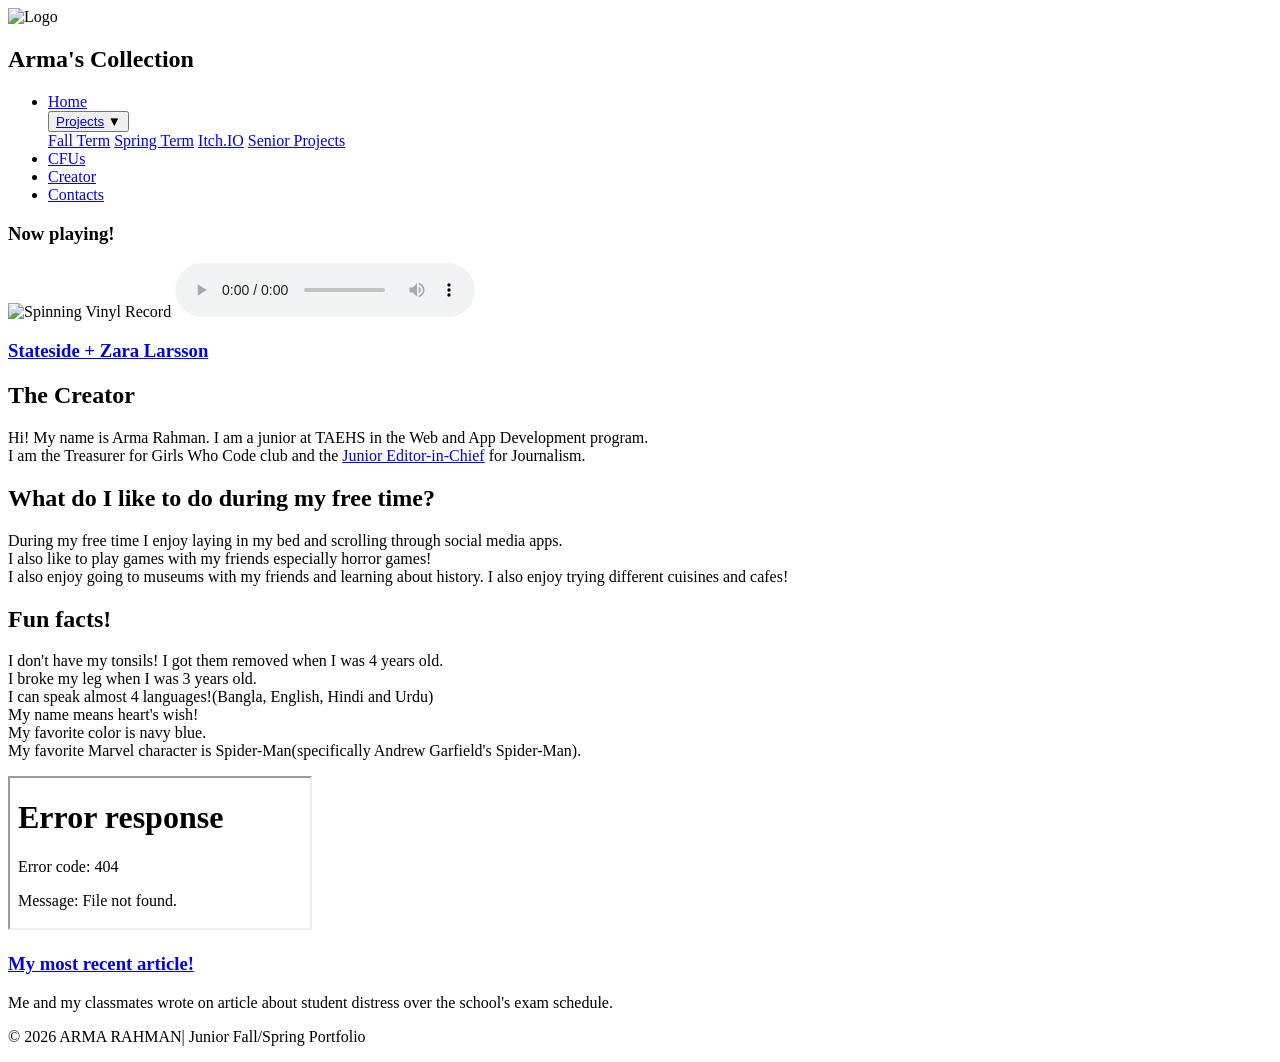
==== aboutme.html @ fb21edcf "added senior projects tab" ====
<!DOCTYPE html>
<html lang="en">
<head>
  <meta charset="UTF-8" />
  <meta name="viewport" content="width=device-width, initial-scale=1.0" />

  <!-- Update these (from Curator Guide) -->
  <meta name="description" content="Junior Fall Portfolio for Arma Rahman" />
  <meta name="keywords" content="portfolio, junior, projects, programming, web development" />
  <meta name="author" content="Arma Rahman" />

  <title>ARMA RAHMAN | Junior Fall Portfolio</title>

  <!-- Main stylesheet -->
  <link rel="stylesheet" href="style.css" />

  <!-- Optional favicon (put your icon file in the same folder) -->
  <link rel="icon" type="image/x-icon" href="lettera.png" />

  <!-- Optional fonts (only keep if your CSS uses them) -->
  <link rel="preconnect" href="https://fonts.googleapis.com" />
  <link rel="preconnect" href="https://fonts.gstatic.com" crossorigin />
  <link href="https://fonts.googleapis.com/css2?family=Montserrat:wght@300;400;700&display=swap" rel="stylesheet" />
   <link rel="preconnect" href="https://fonts.googleapis.com">
<link rel="preconnect" href="https://fonts.gstatic.com" crossorigin>
<link href="https://fonts.googleapis.com/css2?family=Press+Start+2P&display=swap" rel="stylesheet">
</head>

<body>

  <!-- NAVBAR -->
  <header>
    <nav class="navbar">
      <div class="navbar-left">
        <!-- Replace logo.png with your own image file -->
        <img src="favicon.png".png" alt="Logo" />
        <h1>Arma's Collection</h1>
      </div>

      <ul class="navbar-right">
        <li class = "press-start"><a href="index.html">Home</a></li>
        <div class="dropdown">
            <button class="dropbtn"><a href="projects.html">Projects</a> ▼</button>
            <div class="dropdown-content">
              <a href="projects.html#section1">Fall Term</a>
              <a href="projects.html#section2">Spring Term</a>
              <a href="projects.html#section3">Itch.IO</a>
              <a href="#section4">Senior Projects</a>
            </div>
          </div>
        <li class = "press-start"><a href="cfus.html">CFUs</a></li>
        <li class = "press-start"><a href="aboutme.html">Creator</a></li>
        <li class = "press-start"><a href="contact.html">Contacts</a></li>
      </ul>
    </nav>
  </header>

  <!-- MAIN CONTENT -->
  <main class="home-card">

       <!-- Testing Vinyl Record(repeatable blocks) -->
    <section class="resource-card">
      <h3>Now playing!</h3>
      <div class="record-player">
        <!-- Vinyl Record Image -->
        <img src="vinyl.png" alt="Spinning Vinyl Record" class="vinyl">

        <!-- Audio -->
        <audio controls autoplay loop>
            <source src="music.mov" type="audio/mpeg">
        </audio>
        <a href="https://open.spotify.com/track/1DwscornXpj8fmOmYVlqZt?si=9a41c8d5181b4d9e"><h3>Stateside + Zara Larsson</h3></a>
    </section>


     <!-- Who Am I(repeatable blocks) -->
    <section class="resource-card">
      <h2>The Creator</h2>
      <p>Hi! My name is Arma Rahman. I am a junior at TAEHS in the Web and App Development program.
        <br>
        I am the Treasurer for Girls Who Code club and the <a href="https://theedisonlight.com/staff_name/arma-rahman/">Junior Editor-in-Chief</a> for Journalism. 
      </p>
    </section>

    <!-- PROJECTS SECTION (repeatable blocks) -->
    <section class="resource-card">
      <h2>What do I like to do during my free time?</h2>
      <p>During my free time I enjoy laying in my bed and scrolling through social media apps.
        <br>
        I also like to play games with my friends especially horror games!
        <br>
        I also enjoy going to museums with my friends and learning about history. I also enjoy trying different cuisines and cafes!
      </p>
    </section>


    <!-- PROJECTS SECTION (repeatable blocks) -->
    <section class="resource-card">
      <h2>Fun facts!</h2>
      <p>I don't have my tonsils! I got them removed when I was 4 years old.
        <br>
        I broke my leg when I was 3 years old.
        <br>
        I can speak almost 4 languages!(Bangla, English, Hindi and Urdu)
        <br>
        My name means heart's wish!
        <br>
        My favorite color is navy blue.
        <br>
        My favorite Marvel character is Spider-Man(specifically Andrew Garfield's Spider-Man).
      </p>
    </section>


    <!-- PROJECT 2 -->
    <section class="resource-card">
      <div class="project">
        <iframe src="recentarticle2026.pdf" title="Article"></iframe>

        <div class="reflection">
          <a href=https://theedisonlight.com/51644/general/student-dissatisfaction-over-exam-season-scheduling//><h3>My most recent article!</h3></a>
          <p>
            Me and my classmates wrote on article about student distress over the school's exam schedule. 
          </p>
        </div>
      </div>
    </section>

    <!-- Add more projects by copying PROJECT blocks -->

  </main>

  <!-- FOOTER -->
  <footer class="resource-card">
    <p>© <span id="year"></span> ARMA RAHMAN| Junior Fall/Spring Portfolio</p>
  </footer>

  <script>
    // Auto-updates the year in the footer
    document.getElementById("year").textContent = new Date().getFullYear();
  </script>

</body>
</html>
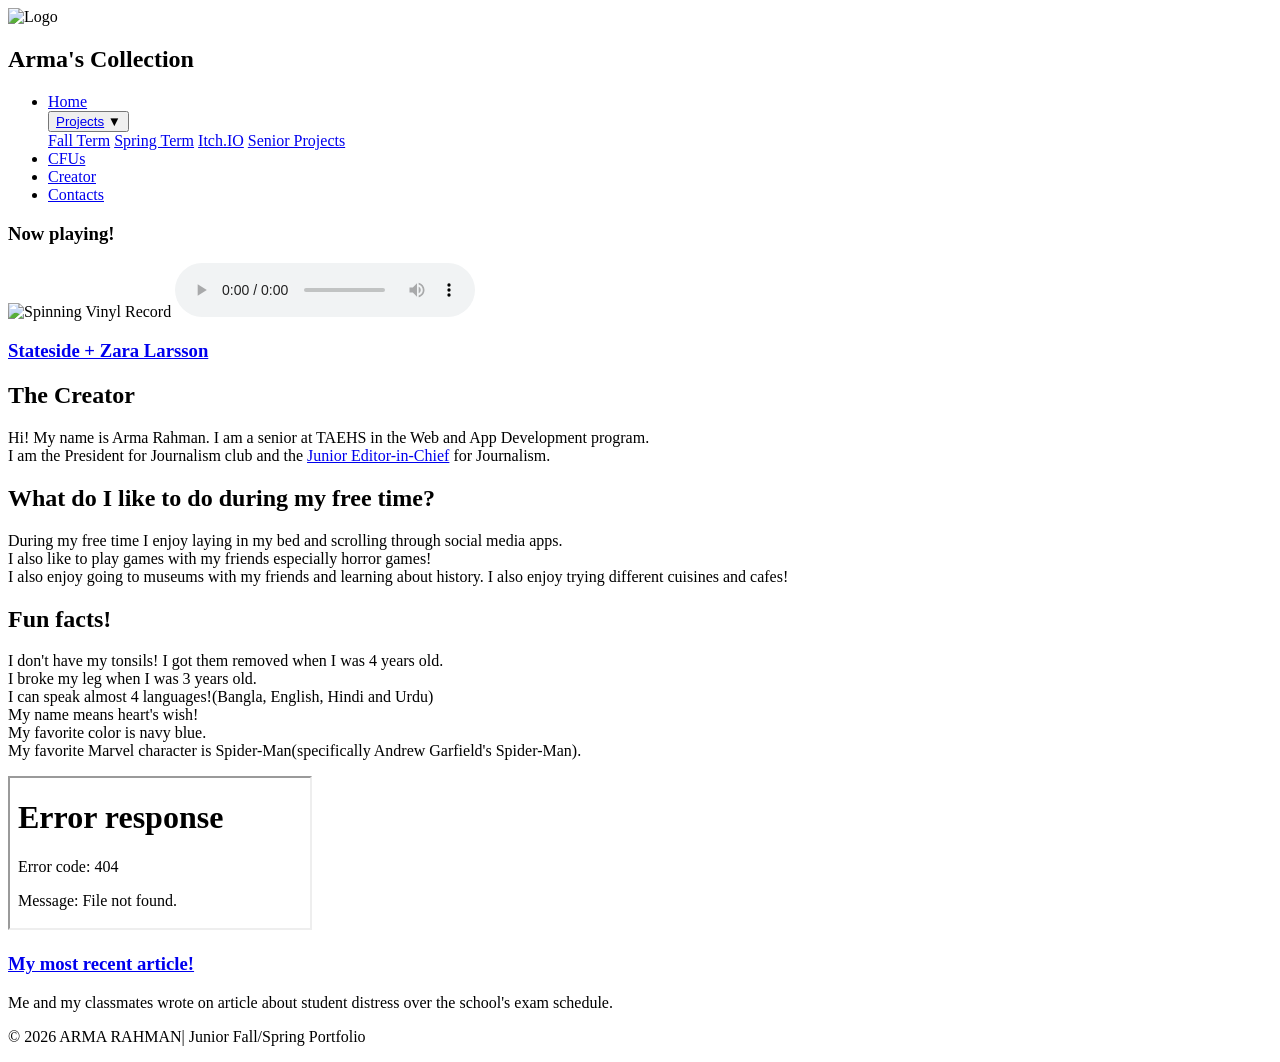
==== commit 725c2ebe: "changed junior to senior" ====
--- a/aboutme.html
+++ b/aboutme.html
@@ -5,11 +5,11 @@
   <meta name="viewport" content="width=device-width, initial-scale=1.0" />
 
   <!-- Update these (from Curator Guide) -->
-  <meta name="description" content="Junior Fall Portfolio for Arma Rahman" />
-  <meta name="keywords" content="portfolio, junior, projects, programming, web development" />
+  <meta name="description" content="Senior Fall Portfolio for Arma Rahman" />
+  <meta name="keywords" content="portfolio, senior, projects, programming, web development" />
   <meta name="author" content="Arma Rahman" />
 
-  <title>ARMA RAHMAN | Junior Fall Portfolio</title>
+  <title>ARMA RAHMAN | Senior Fall Portfolio</title>
 
   <!-- Main stylesheet -->
   <link rel="stylesheet" href="style.css" />
@@ -76,9 +76,9 @@
      <!-- Who Am I(repeatable blocks) -->
     <section class="resource-card">
       <h2>The Creator</h2>
-      <p>Hi! My name is Arma Rahman. I am a junior at TAEHS in the Web and App Development program.
+      <p>Hi! My name is Arma Rahman. I am a senior at TAEHS in the Web and App Development program.
         <br>
-        I am the Treasurer for Girls Who Code club and the <a href="https://theedisonlight.com/staff_name/arma-rahman/">Junior Editor-in-Chief</a> for Journalism. 
+        I am the President for Journalism club and the <a href="https://theedisonlight.com/staff_name/arma-rahman/">Junior Editor-in-Chief</a> for Journalism. 
       </p>
     </section>
 
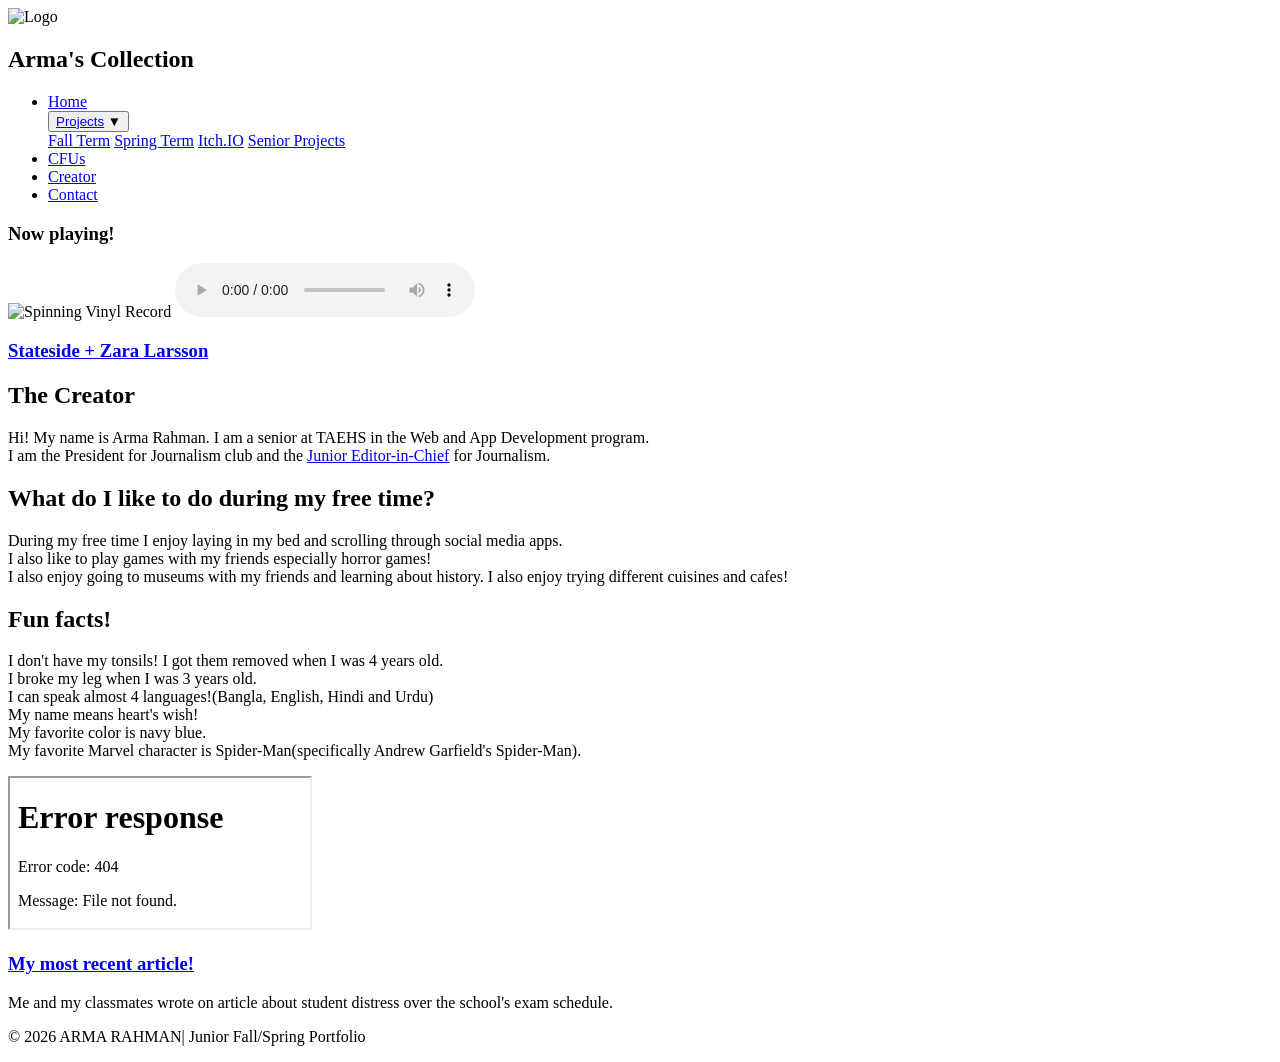
==== commit db13c2b0: "contact" ====
--- a/aboutme.html
+++ b/aboutme.html
@@ -50,7 +50,7 @@
           </div>
         <li class = "press-start"><a href="cfus.html">CFUs</a></li>
         <li class = "press-start"><a href="aboutme.html">Creator</a></li>
-        <li class = "press-start"><a href="contact.html">Contacts</a></li>
+        <li class = "press-start"><a href="contact.html">Contact</a></li>
       </ul>
     </nav>
   </header>
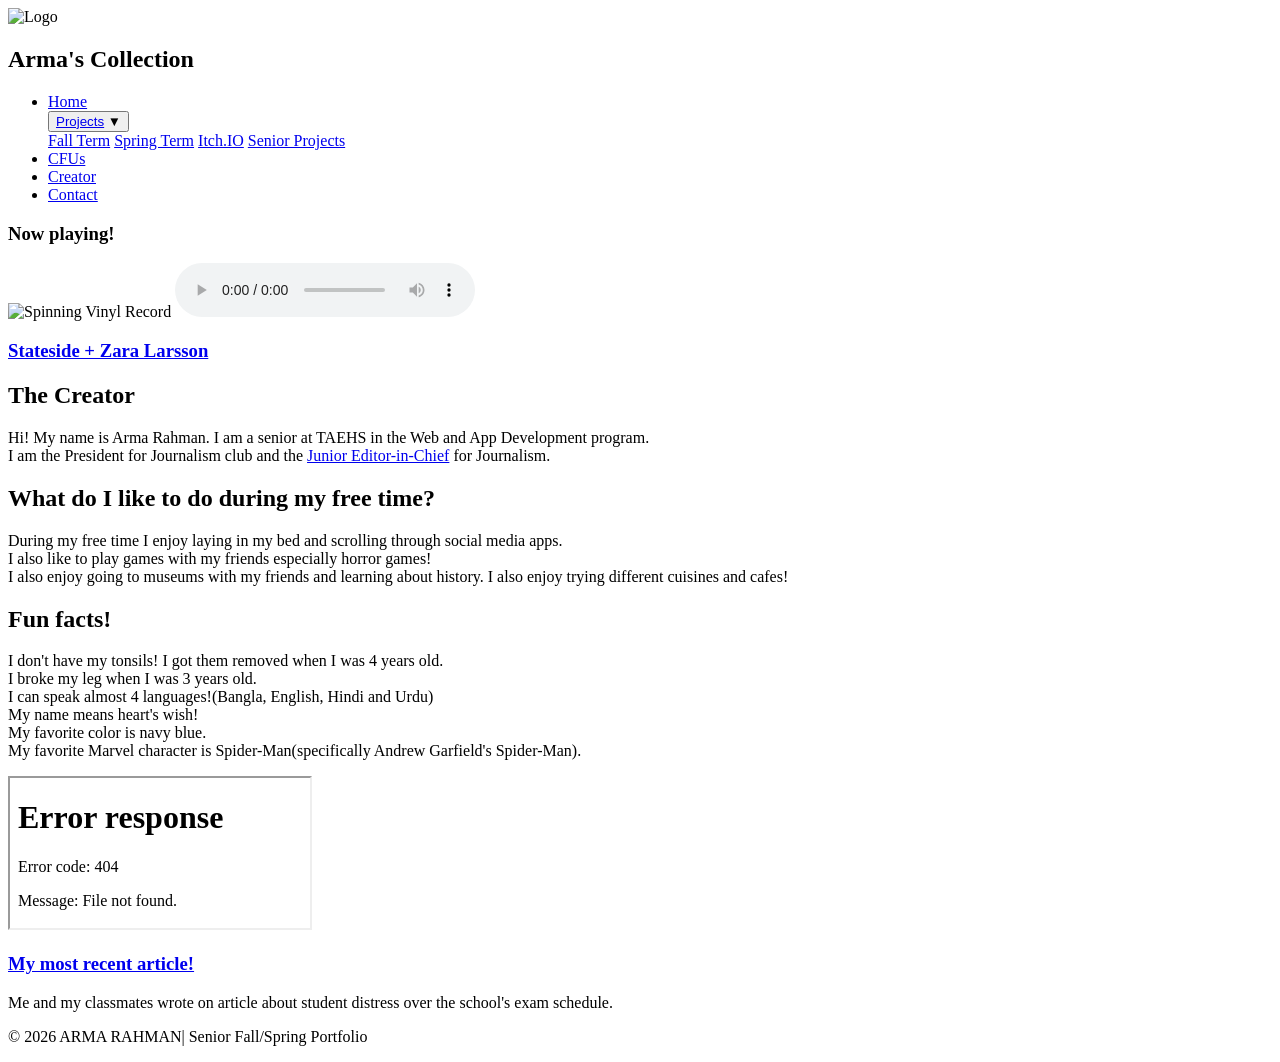
==== commit 3e30d3e4: "Update aboutme.html" ====
--- a/aboutme.html
+++ b/aboutme.html
@@ -132,7 +132,7 @@
 
   <!-- FOOTER -->
   <footer class="resource-card">
-    <p>© <span id="year"></span> ARMA RAHMAN| Junior Fall/Spring Portfolio</p>
+    <p>© <span id="year"></span> ARMA RAHMAN| Senior Fall/Spring Portfolio</p>
   </footer>
 
   <script>
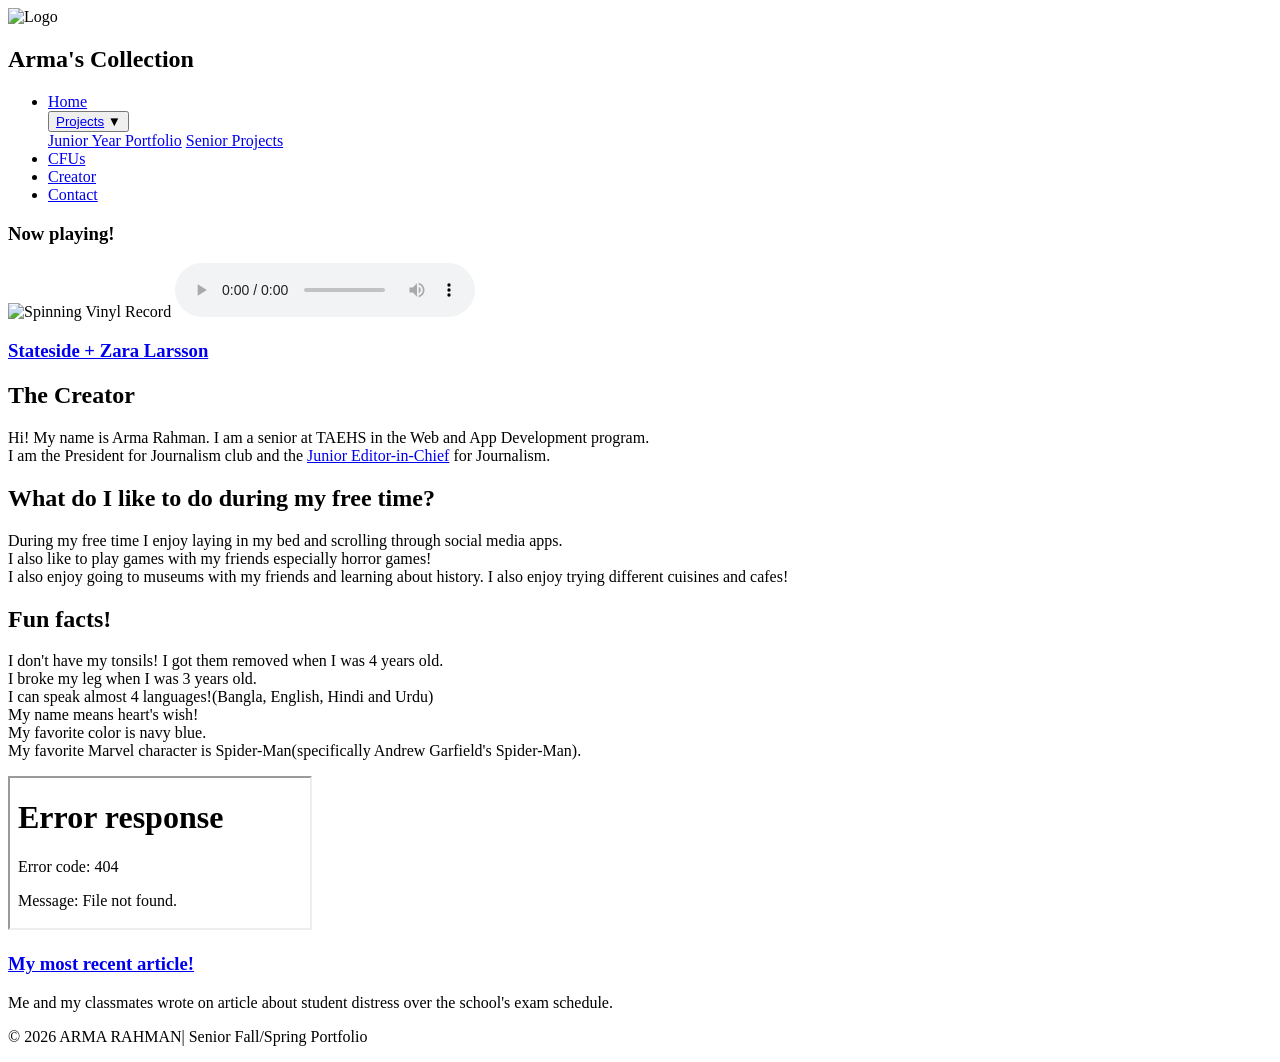
==== commit e5819c72: "Update aboutme.html" ====
--- a/aboutme.html
+++ b/aboutme.html
@@ -42,10 +42,8 @@
         <div class="dropdown">
             <button class="dropbtn"><a href="projects.html">Projects</a> ▼</button>
             <div class="dropdown-content">
-              <a href="projects.html#section1">Fall Term</a>
-              <a href="projects.html#section2">Spring Term</a>
-              <a href="projects.html#section3">Itch.IO</a>
-              <a href="#section4">Senior Projects</a>
+               <a href="#section1">Junior Year Portfolio</a>
+               <a href="#section2">Senior Projects</a>
             </div>
           </div>
         <li class = "press-start"><a href="cfus.html">CFUs</a></li>
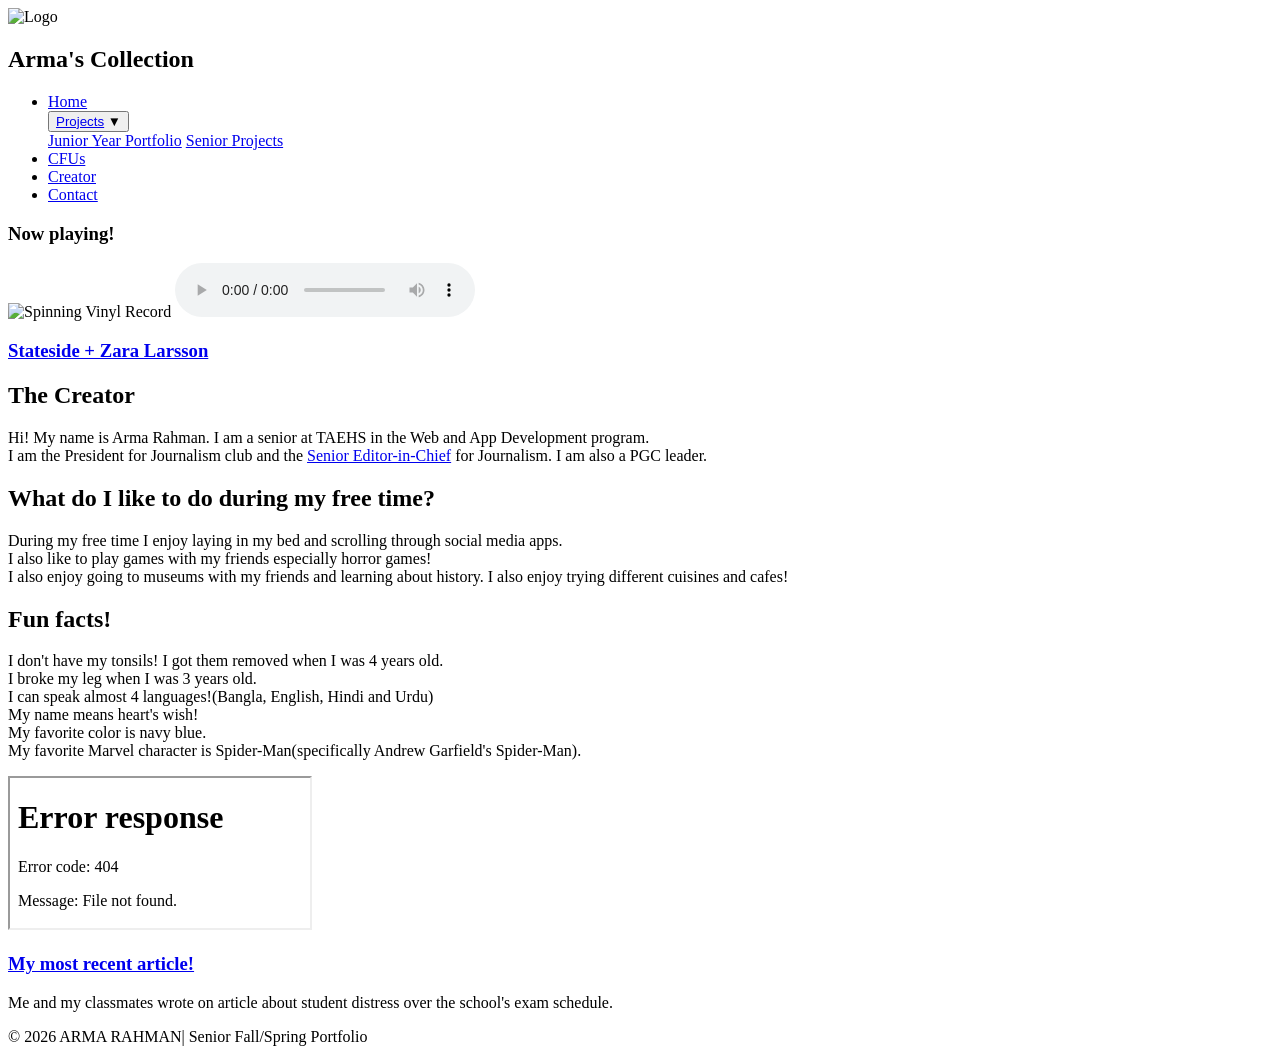
==== commit b75213ef: "Update aboutme.html" ====
--- a/aboutme.html
+++ b/aboutme.html
@@ -76,7 +76,7 @@
       <h2>The Creator</h2>
       <p>Hi! My name is Arma Rahman. I am a senior at TAEHS in the Web and App Development program.
         <br>
-        I am the President for Journalism club and the <a href="https://theedisonlight.com/staff_name/arma-rahman/">Junior Editor-in-Chief</a> for Journalism. 
+        I am the President for Journalism club and the <a href="https://theedisonlight.com/staff_name/arma-rahman/">Senior Editor-in-Chief</a> for Journalism. I am also a PGC leader. 
       </p>
     </section>
 
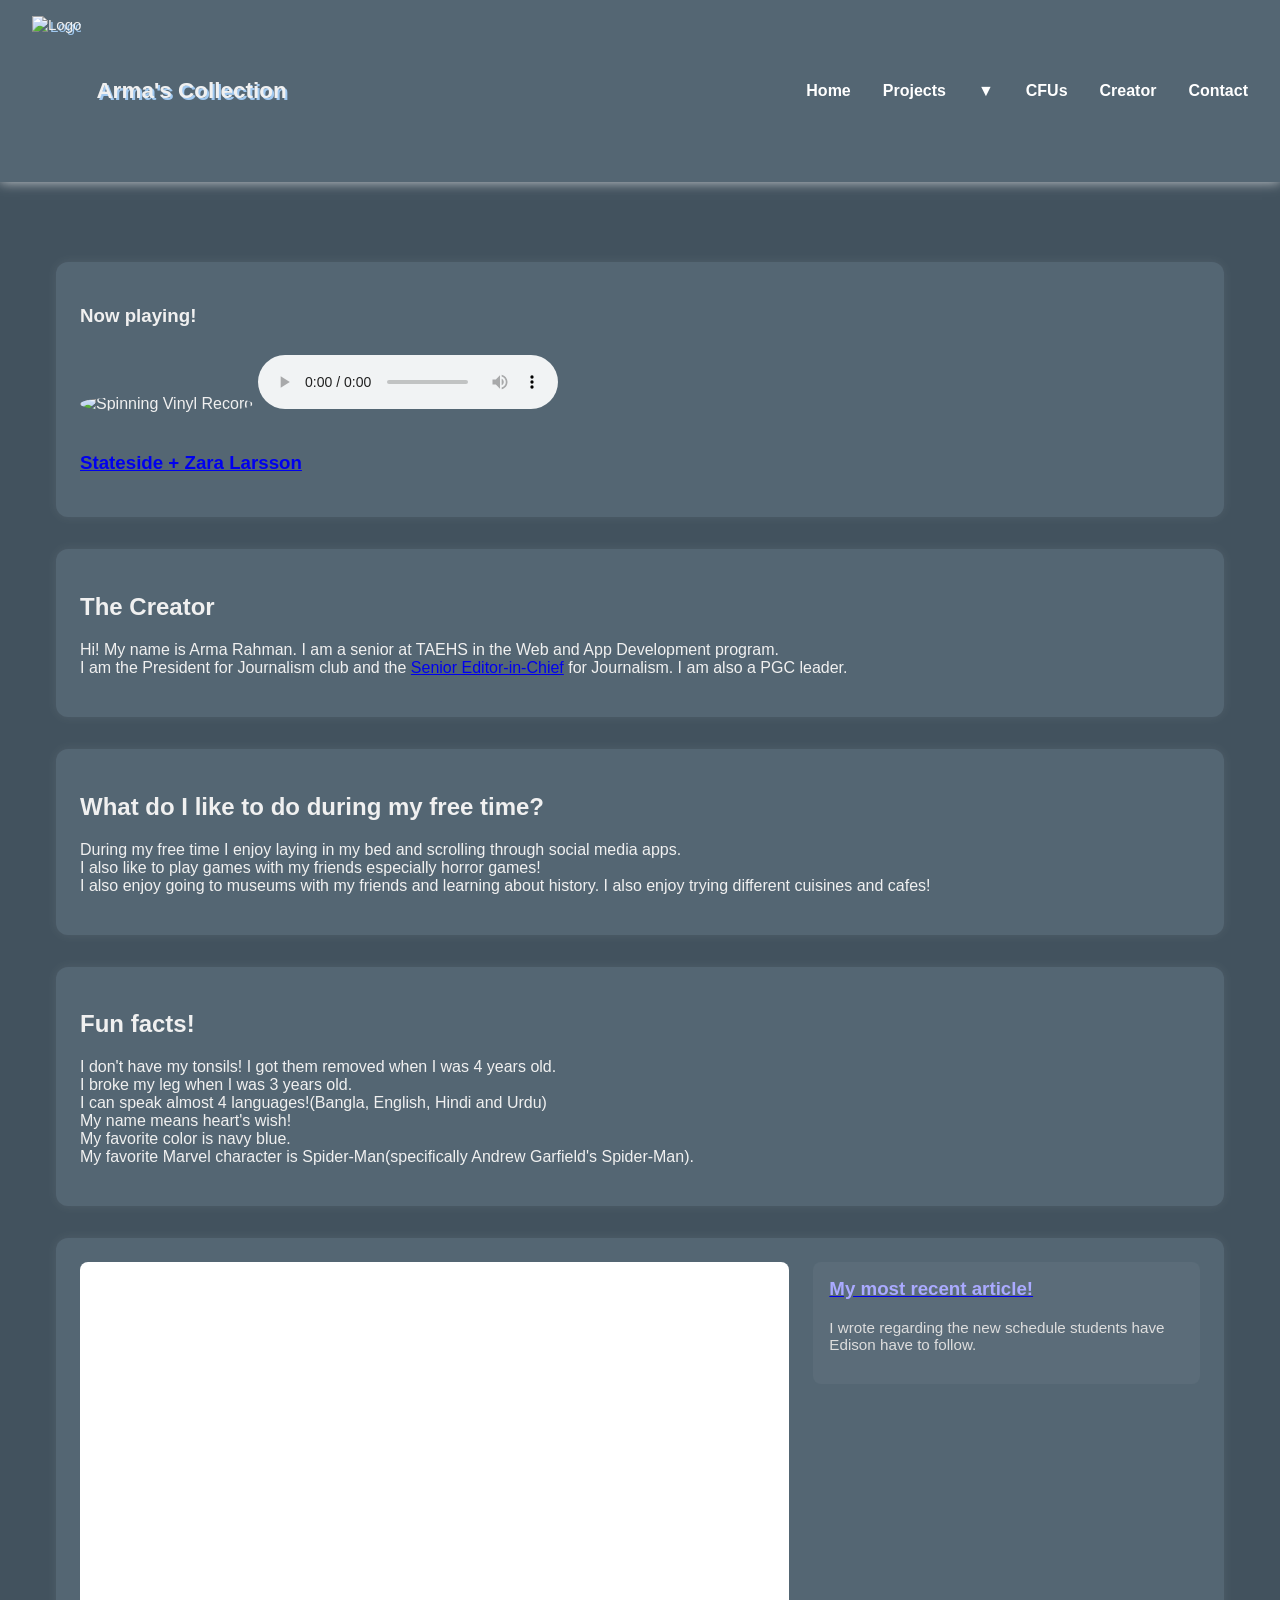
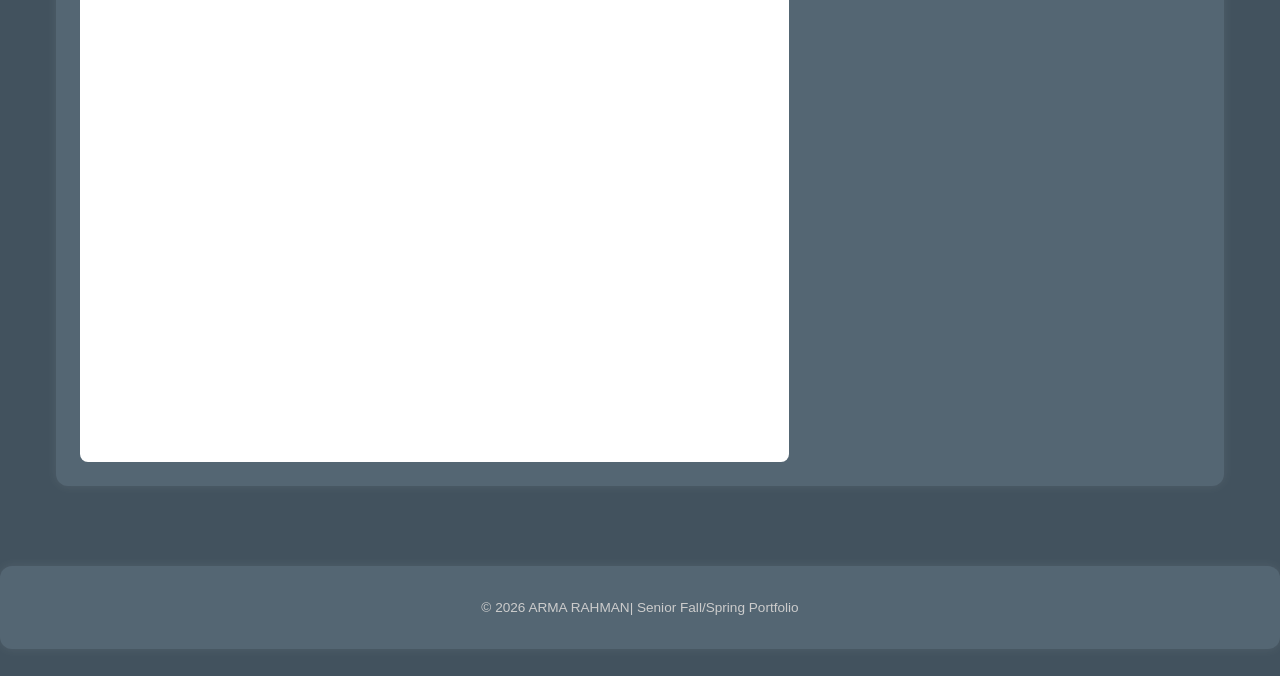
==== commit bc44844f: "added article" ====
--- a/aboutme.html
+++ b/aboutme.html
@@ -113,12 +113,12 @@
     <!-- PROJECT 2 -->
     <section class="resource-card">
       <div class="project">
-        <iframe src="recentarticle2026.pdf" title="Article"></iframe>
+        <iframe src="new-schedule-new-emotions.pdf" title="Article"></iframe>
 
         <div class="reflection">
-          <a href=https://theedisonlight.com/51644/general/student-dissatisfaction-over-exam-season-scheduling//><h3>My most recent article!</h3></a>
+          <a href=https://theedisonlight.com/52445/general/new-schedule-new-emotions/><h3>My most recent article!</h3></a>
           <p>
-            Me and my classmates wrote on article about student distress over the school's exam schedule. 
+            I wrote regarding the new schedule students have Edison have to follow. 
           </p>
         </div>
       </div>
--- a/style.css
+++ b/style.css
@@ -0,0 +1,273 @@
+/* =========================
+   GLOBAL / RESET....
+========================= */
+* {
+  box-sizing: border-box;
+}
+
+.press-start{
+  font-family: "Press Start 2p",sans-serif;
+   font-weight: 650;
+  font-style: normal;
+
+}
+
+body {
+  margin: 0;
+  font-family: 'Montserrat', Arial, sans-serif;
+  background-color: #42525e;
+  color: #f0f0f0;
+  background-image: url("ocean.jpg");
+  background-size: 1550px 1060px;
+  background-attachment: fixed;
+}
+
+/* =========================
+   NAVBAR
+========================= */
+.navbar {
+  background-color: rgb(84, 102, 115);
+  padding: 1em 2em;
+  display: flex;
+  justify-content: space-between;
+  align-items: center;
+  box-shadow: 0 0 12px rgba(255, 255, 255, 0.714);
+}
+
+.navbar-left img {
+  height: 150px;
+}
+
+.navbar-left {
+  font-family: "Press Start 2p",sans-serif;
+  font-size: 15px;
+  text-shadow: 2px 2px #a1c9f0;
+  display: flex;
+  align-items: center;
+  gap: 15px;
+}
+
+.navbar-right {
+  list-style: none;
+  display: flex;
+  gap: 2em;
+  margin: 0;
+  padding: 0;
+}
+
+.navbar-right a {
+  color: white;
+  text-decoration: none;
+  font-weight: bold;
+}
+
+.navbar-right a:hover {
+  color: #a1c9f0;
+}
+/*=========================
+    TRIYNG DROPDOWN
+=========================*/
+
+.navbar a, .dropbtn {
+  color: white; padding: 0; text-align: flex;
+  font-family: "Press Start 2p",sans-serif;
+  display: flex;
+  gap:2em;
+  text-decoration: none; font-size: 16px; border: none;
+  background: inherit; cursor: pointer;
+}
+
+/* Dropdown Container */
+.dropdown { position: relative; display: inline-block; }
+.dropdown-content {
+  display: none; position: absolute; background-color: #f9f9f9;
+  min-width: 160px; box-shadow: 0px 8px 16px 0px rgba(0,0,0,0.2);
+  z-index: 1;
+}
+
+/* Show dropdown on hover */
+.dropdown:hover .dropdown-content { display: block; }
+
+/* Links inside the dropdown */
+.dropdown-content a {
+  color: black; padding: 12px 16px; display: block; text-align: left;
+}
+.dropdown-content a:hover { background-color: #ddd; }
+
+/* =========================
+   PAGE LAYOUT
+========================= */
+.home-card {
+  max-width: 1200px;
+  margin: 2em auto;
+  padding: 1em;
+}
+
+/* =========================
+   CARDS
+========================= */
+.resource-card {
+  background-color: rgb(84, 102, 115);
+  margin: 2em auto;
+  padding: 1.5em;
+  border-radius: 12px;
+  box-shadow: 0 0 12px rgba(255, 255, 255, 0.08);
+}
+
+/* =========================
+   BIO SECTION
+========================= */
+.bio {
+  display: flex;
+  flex-direction: column;
+  align-items: center;
+  text-align: center;
+}
+
+.bio-pic img {
+  width: 250px;
+  height: 250px;
+  border-radius: 50%;
+  border: 3px solid #19197a;
+  object-fit: cover;
+}
+
+.bio-text h1 {
+  margin-bottom: 0.2em;
+}
+
+.bio-text h4 {
+
+  margin-top: 0;
+  font-weight: normal;
+  color: #ccccff;
+}
+
+/* =========================
+   PROJECT LAYOUT
+========================= */
+.project {
+  display: flex;
+  gap: 1.5em;
+  align-items: flex-start;
+}
+
+.project iframe {
+  flex: 2;
+  min-width: 550px;
+  height: 800px;
+  border: none;
+  background-color: white;
+  border-radius: 8px;
+}
+
+.reflection {
+  flex: 1;
+  background-color: rgba(255, 255, 255, 0.04);
+  padding: 1em;
+  border-radius: 8px;
+}
+
+.reflection h3 {
+  margin-top: 0;
+  color: #aaaaff;
+}
+
+.reflection p {
+  font-size: 0.95em;
+  color: #dddddd;
+}
+
+/* =========================
+   LINKS / ICONS
+========================= */
+.skill-images {
+  display: flex;
+  justify-content: center;
+  gap: 1.5em;
+  margin-top: 1em;
+}
+
+.picture {
+  transition: transform 0.2s ease;
+}
+
+.picture:hover {
+  transform: scale(1.05);
+}
+
+.link-pic {
+  height: 80px;
+  width: 80px;
+  border-radius: 10px;
+  border: 2px solid white;
+  object-fit: cover;
+}
+
+/* =========================
+   FOOTER
+========================= */
+footer {
+  text-align: center;
+  font-size: 0.85em;
+  color: #cccccc;
+}
+
+/* =========================
+   RESPONSIVE
+========================= */
+@media (max-width: 900px) {
+  .project {
+    flex-direction: column;
+  }
+
+  .project iframe {
+    width: 100%;
+    min-width: 0;
+    height: 350px;
+  }
+}
+
+@media (max-width: 600px) {
+  .navbar {
+    flex-direction: column;
+    gap: 1em;
+  }
+
+  .navbar-right {
+    flex-wrap: wrap;
+    justify-content: center;
+  }
+}
+
+record-player {
+    text-align: center;
+}
+
+.vinyl {
+    width: 200px; /* Adjust size as needed */
+    height: 200px;
+    border-radius: 50%; /* Makes the image circular */
+    animation: spin 3s linear infinite; /* Apply the spin animation */
+    display: left;
+    margin: 0 auto 20px auto; /* Center the image and add margin below */
+}
+
+/* Define the spinning animation */
+@keyframes spin {
+    0% {
+        transform: rotate(0deg);
+    }
+    100% {
+        transform: rotate(360deg);
+    }
+}
+
+
+audio {
+    width: 300px;
+    margin-top: 10px;
+}
+
+
+
